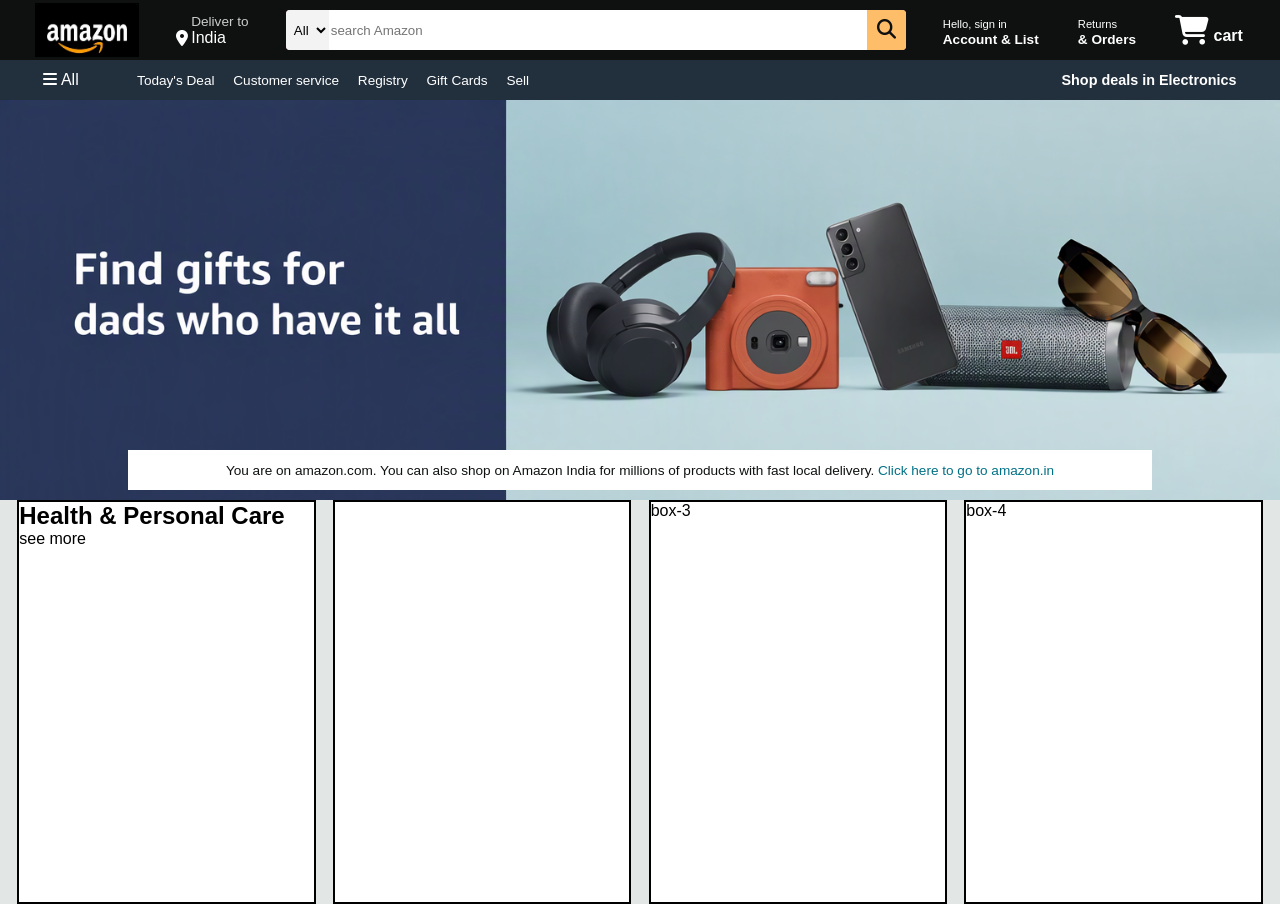
==== project.html @ 9836cc23 "amzonwebsite clone" ====
<!DOCTYPE html>
<html lang="en">
<head>
    <meta charset="UTF-8">
    <meta name="viewport" content="width=device-width, initial-scale=1.0">
    <title>Amazon.com</title>
    <link rel="stylesheet" href="https://cdnjs.cloudflare.com/ajax/libs/font-awesome/6.4.0/css/all.min.css">
    <link rel="stylesheet" href="project.css">
</head>
<body>
   <header>
    <div class="navbar">
        <div class="nav-logo">
            <div class="logo border"></div>
        </div>
        <div class="nav-adderss border">
            <p class="add-f">Deliver to</p>
            <div class="add-icon">
                <i class="fa-solid fa-location-dot"></i>
                <p class="add-s">India</p>
            </div>
        </div>
        <div class="nav-search">
            <select class="search-select">
                <option>All</option>
            </select>
            <input placeholder="search Amazon" class="search-input">
            <div class="search-icon">
                <i class="fa-solid fa-magnifying-glass"></i>
            </div>
        </div>

        <div class="nav-signin border">
            <p><span>Hello, sign in</span></p>
            <p class="nav-sec">Account & List</p>
        </div>

        <div class="nav-return border">
            <p><span>Returns</span></p>
            <p class="nav-sec">& Orders</p>
        </div>

        <div class="nav-cart border">
            <i class="fa-solid fa-cart-shopping"></i>
            cart
        </div>

        
    </div>
    <div class="panel">
        <div class="panal-all">
            <i class="fa-solid fa-bars"></i>
            All
        </div>
        <div class="panel-ops">
            <p>Today's Deal</p>
            <p>Customer service</p>
            <p>Registry</p>
            <p>Gift Cards</p>
            <p>Sell</p>
        </div>
        <div class="panel-deals">
            Shop deals in Electronics
        </div>

    </div>

    


   </header>
   <div class="hero-section">
    <div class="hero-msg">
        <p>You are on amazon.com. You can also shop on Amazon India for millions of products with fast local delivery.  <a>Click here to go to amazon.in</a></p>
    </div>
   </div>

   <div class="shop-section">
    <div class="box-1 box">
        <h2>Health & Personal Care</h2>
        <div class="box-img"></div>
        <p>see more</p>
    </div>
    <div class="box-2 box">
        <h2></h2>
    </div>
    <div class="box-3 box">box-3</div>
    <div class="box-4 box">box-4</div>


   </div>
   
</body>
</html>
---- project.css ----
*{
    margin:0;
    font-family:Arial, Helvetica, sans-serif;
    border:border-box;

}
.navbar{
    height:60px;
    background-color:#0f1111;
    color:white;
    display: flex;
    align-items: center;
    justify-content: space-evenly;

             
}
.logo{
    background-image: url("amazon.png");
    background-size:cover ;
    height:50px;
    width:100px;


}
.border{
    border:2px solid transparent;

}
.border:hover{
    border: 2px solid white;
}

/* box2 */
.add-f{
    color:#cccccc;
    font-size:0.85rem;
    margin-left:15px;
}
.add-s{
    font-size:1rem;
    margin-left:3px;
}
.add-icon{
    display:flex;
    align-items: center;
}

/* box-3 */
.nav-search{
    display:flex;
    justify-content: space-evenly;
    background-color: pink;
    width:620px;
    height:40px;
    border-radius:4px;
}

.search-select{
    background-color: #f3f3f3;
    width:50px;
    text-align: center;
    border-top-left-radius:4px;
    border-bottom-left-radius: 4px;
    border:none;
}

.search-input{
    width:100%;
    font: size 1rem; 
    border:none


}
.search-icon{
    width: 45px;
    display:flex;
    justify-content: center;
    align-items: center;
    font-size: 1.2rem;
    background-color: #febd68;
    border-top-right-radius:4px;
    border-bottom-right-radius: 4px;
    color:#0f1111
}
.nav-search:hover{
    border:2px solid orange;
}


/* box-4 */
span{
    font-size: 0.7rem;

}
/* box-5 */
.nav-sec{
    font-size: 0.85rem;
    font-weight: 700;
}
/* box-6 */
.nav-cart i{
    font-size:30px;
}
.nav-cart {
    font-size:0.85;
    font-weight:700;
}

/* panel */
.panel{
    height:40px;
    background-color: #222f3d;
    display:flex;
    color:white;
    align-items: center;
    justify-content: space-evenly;
    
}
.panel-ops p{
    display:inline;
    margin-left:15px;
}
.panel-ops{
    width:70%;
    font-size: 0.85rem;

}
.panel-deals{
    font-size:0.9rem;
    font-weight: 700;

}
.hero-section{
    background-image: url("image.png");
    background-size: cover;
    height: 400px;
    display: flex;
    justify-content: center;

    align-items:flex-end;
}
.hero-msg{
    background-color: white;
    color:#0f1111;
    height:40px;
    display: flex;
    align-items: center;
    justify-content: center;
    font-size: 0.85rem;
    /* bottom: 20px; */
    /* position:relative; */
    width:80%;
    margin-bottom: 10px;

}
.hero-msg a{
    color:#007185
}

/* shop section */
.box{
    border:2px solid black;
    height:400px;
    width: 23%;
    background-color: white;
    

}
.shop-section{
    display: flex;
    justify-content: space-evenly;
    background-color:#e2e7e6 ;

}
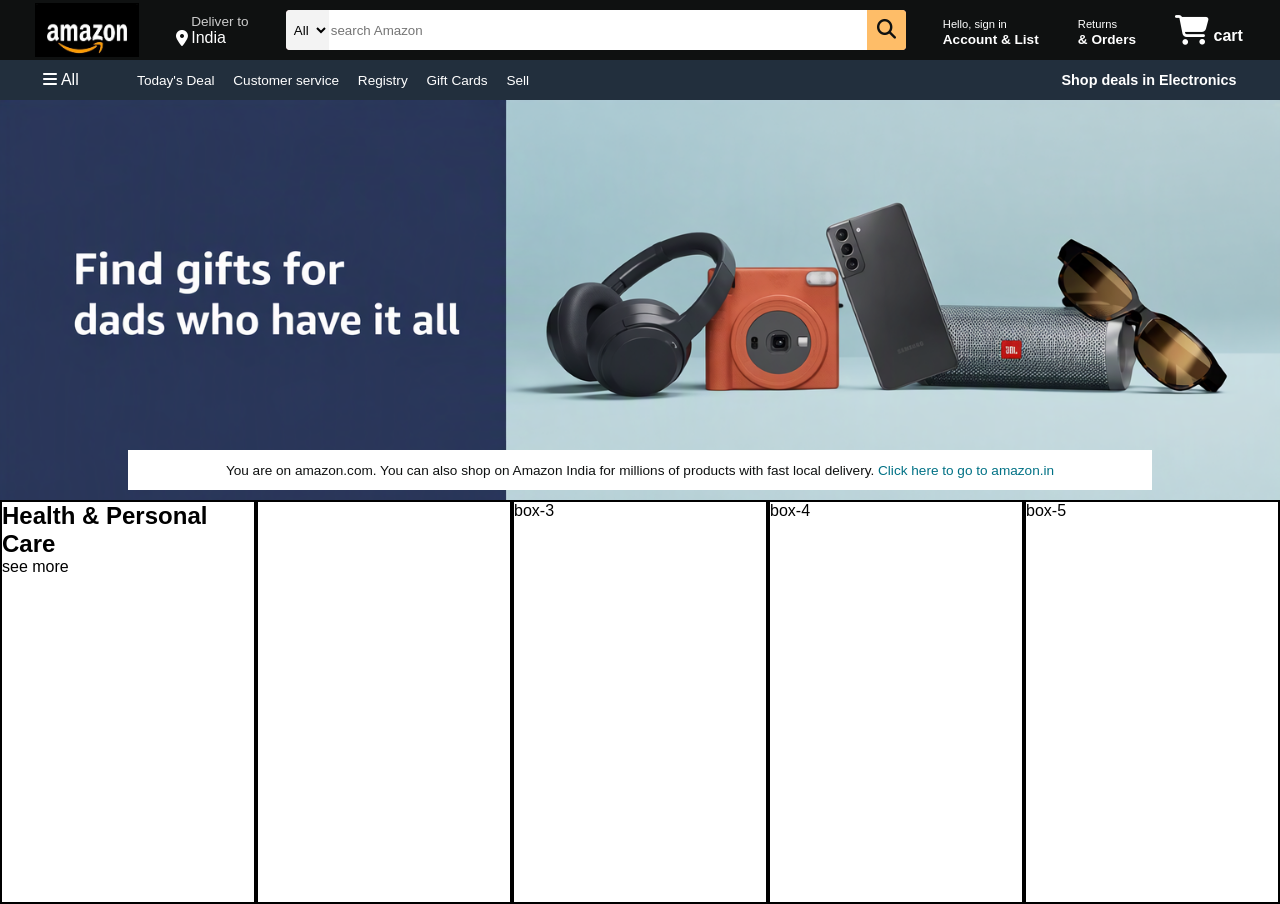
==== commit 8806f3da: "new box added" ====
--- a/project.html
+++ b/project.html
@@ -86,6 +86,7 @@
     </div>
     <div class="box-3 box">box-3</div>
     <div class="box-4 box">box-4</div>
+    <div class="box-5 box">box-5</div>
 
 
    </div>
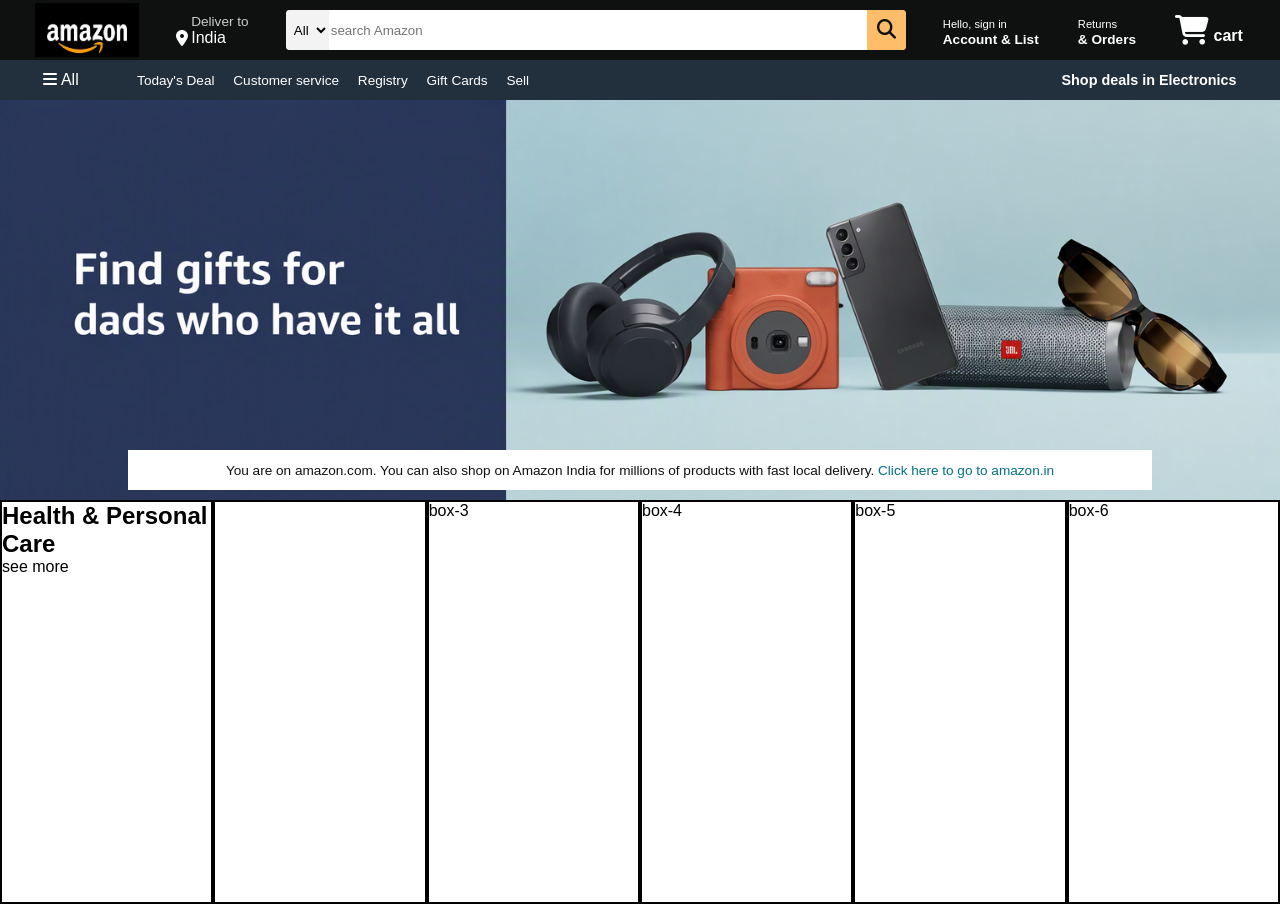
==== commit daca536a: "new box" ====
--- a/project.html
+++ b/project.html
@@ -87,6 +87,7 @@
     <div class="box-3 box">box-3</div>
     <div class="box-4 box">box-4</div>
     <div class="box-5 box">box-5</div>
+    <div class="box-6 box">box-6</div>
 
 
    </div>
